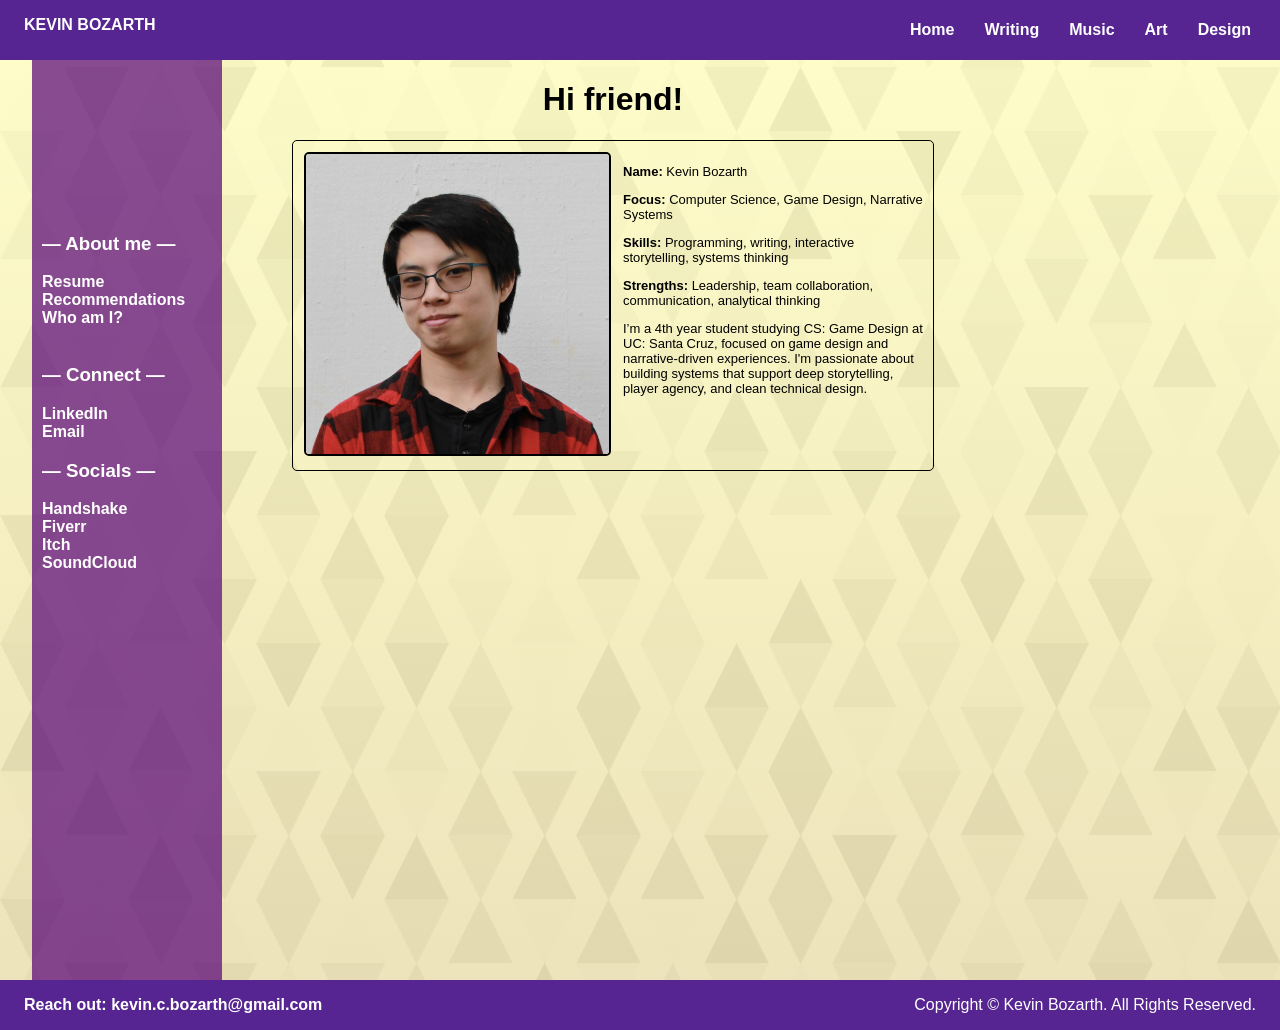
==== aboutme.html @ 6f34a11b "REDESIGN" ====
<!DOCTYPE html>
<html lang="en">
<head>
    <link rel="icon" type="image/png" href="favicon.png">
    <meta charset="UTF-8" />
    <meta name="viewport" content="width=device-width, initial-scale=1.0" />
    <title>This is Kevin</title>
    <link rel="stylesheet" href="style.css">
</head>

<body>
<header id="headerBar" class="headerBar stickyHeader flexContainer coloredBar"></header>
<div class="columnWrapper">

<aside id="sidebar" class="sidebar"></aside>

<main class="mainContent">
    <div class="pushMiddle">
            <h1>Hi friend!</h1>
        </div>
        <div class="flexContainer aboutMe">
            <div class="headShot">
                <img src="images/headPhoto.png" alt="Kevin">
            </div>
            <div class="projectText">
                <p><b>Name: </b>Kevin Bozarth</p>
                <p><b>Focus: </b>Computer Science, Game Design, Narrative Systems</p>
                <p><b>Skills: </b>Programming, writing, interactive storytelling, systems thinking</p>
                <p><b>Strengths: </b>Leadership, team collaboration, communication, analytical thinking</p>
                <p>I’m a 4th year student studying CS: Game Design at UC: Santa Cruz, 
                    focused on game design and narrative-driven experiences. 
                    I'm passionate about building systems that support 
                    deep storytelling, player agency, and clean technical design.
                </p>
            </div>
        </div>
</main>
</div> <!-- End of column wrapper -->

<footer id="footerBar" class="footerBar flexContainer coloredBar"></footer>

<script src="script.js"></script>
</body>
---- style.css ----
body {
    margin: 0;
    display: flex;
    align-items: center;
    flex-direction: column;
    font-family: Verdana, Geneva, Tahoma, sans-serif;
    /* background-color:rgba(20, 212, 237, 0.532); */
    background-image: linear-gradient(rgba(255, 251, 0, 0.21), rgba(186, 146, 0, 0.265)), url("images/triangleBackground.PNG");
    background-size: cover;
    background-position: center;
    background-repeat: repeat;
}

a {
    color: rgb(255, 255, 255);
    text-decoration: none;
    font-weight: bold;
}
a:hover {
    color: rgb(255, 211, 54);
}
a:active {
    color: rgb(220, 164, 53);
}

/* Universal elements */

.thinLine {
    border: none;
    height: 1px;
    background-color: #636262;
    margin: 40px
}

.stickyHeader {
    position: sticky;
    top: 0; 
}

.stickyFooter {
    position: sticky;
    bottom: 0; 
}

.stickyLeftBar {
    position: sticky;
    left: 0; 
}

.button {
    background-color:#8336a7;
    color: white;
    padding: 12px 24px;
    font-size: 16px;

    border: none;
    border-radius: 5px;
    cursor: pointer;

    /* transition: background-color 0.00s ease; */
}
.button:hover {
    background-color:#9047b7;
    transform: scale(1.01);
}
.button:active {
    background-color:#7431a0;
    transform: scale(0.99);
}

/* Classes */

.column {
    flex: 0;
    padding: 5px;
}

.pushLeft {
    justify-content: left;
    margin-right: auto;
}

.pushMiddle {
    text-align: center;
    justify-content: center;
}

.pushRight {
    justify-content: right;
    margin-left: auto;
}

.flexContainer { /* Best for distributing space dynamically along one row */
    display: flex;
    gap: 20px;
}

.gridContainer { /* Best for controlling exact sizing of track columns */
    display: grid;
    grid-template-columns: repeat(3, 1fr);
    gap: 20px;
}

.doubleColumn {
    display: grid;
    grid-template-columns: 1fr 1fr;
    max-width: 60%;
    gap: 20px;
}

.tripleColumn {
    display: grid;
    grid-template-columns: 1fr 1fr 1fr;
    min-width: 100px;
    gap: 20px;
}

.coloredBar {
    width: 100%;
    z-index: 1000;
    box-sizing: border-box;
    background-color: #562591;
    padding: 16px 24px;
    color: white;
}

/* Regular */

.projectShowcase {
    width: 100%;
    display: flex;
    gap: 20px;
}
.projectShowcase img {
    width: 100%;
    aspect-ratio: 16 / 9;
    object-fit: cover;
    height: auto;
}
.projectText {
    width: 40%;
    min-width: 40%; 
    overflow-wrap: break-word; 
}
.projectImage {
    width: 100%;
    flex: 1;
    max-width: 500px
}

.miniShowcase { /* One column, two rows */
    display: grid;
    grid-template-columns: 1fr;
    grid-template-rows: repeat(2, 1fr);
    background-color: #ffffff;
    min-width: 200px;
    max-width: 350px;
}
.miniShowcase img {
    width: 100%;
    aspect-ratio: 16 / 9;
    object-fit: cover;
    height: auto;
    min-width: 200px;
    max-width: 350px;
}

.columnWrapper {
    width: 95%;
    display: flex;
    gap: 20px;
    align-items: flex-start; /* Allows the sticky element to move within the parent */
}

.sidebar {
    width: 170px;
    flex-shrink: 0; /* Prevent shrink */
    position: sticky;
    height: fit-content;
    top: 40px;
    left: 0px;
    margin-right: 50px;
    padding: 10px;
    height: 100vh; /* Takes up 100% of the viewport height */
    /* background-color: #3b50d6; */
    background-color: rgba(86, 1, 120, 0.701); 
    color: white;
}

.content {
    flex-grow: 1;
}

.intro, .bringHeader {
    text-align: center;
}

.aboutMe {
    width: fit-content;
    height: fit-content;
    border: 1px solid rgb(0, 0, 0);
    border-radius: 5px;
    padding: 10px;
    background-position: top;
    display: grid;
    grid-template-columns: 1fr 1fr;
    grid-gap: 20px;
    font-size: 13px;
}
.aboutMe div {
    width: 300px;
    align-items: center;
}
.aboutMe img {
    height: 300px;
    border-radius: 5px;
    border: 2px solid rgb(0, 0, 0);
    align-items: left;
    object-fit: cover;
    object-position: center;
    margin-top: 1px;
    margin-bottom: 1px;
    margin-left: 1px;
}
.portrait div {
    width: 10px;
    margin-right: 300px;
}
.headShot {
    object-fit: cover;
    flex: 1;
    max-width: 500px;
    height: auto;
    border: #ae00ff;
    border-radius: 5px;
}

.speaker {
    padding: 8%;
    width: 80%;
    background: rgba(137, 137, 137, 0.265);
}
.speakerPic { 
    align-items: center;
    justify-content: center;
    background: rgba(255, 166, 0, 0);
    display: flex;
    padding-bottom: 15px;
}
.speakerPic img {
    min-width: 70px;
    max-width: 150px;
    border-radius: 20px;
    border-color: rgba(35, 35, 35, 0.799);
    border: 2px solid;
    aspect-ratio: 1 / 1;
}
.speakerName {
    text-align: center;
    background: rgba(255, 255, 0, 0);
    font-weight: bold;
    font-size: 24px;
    font-family: 'Times New Roman', Times, serif;
}
.speakerRole {
    text-align: center;
    background: rgba(255, 192, 203, 0);
    font-family: Georgia, 'Times New Roman', Times, serif;
}
.speakerQuote {
    display: flex;
    align-items: center;
    height: 100%;
    padding-top: 10px;
    padding-bottom: 10px;
    padding-left: 10px;
    padding-right: 10px;
    background: rgba(252, 252, 252, 0.336);
}
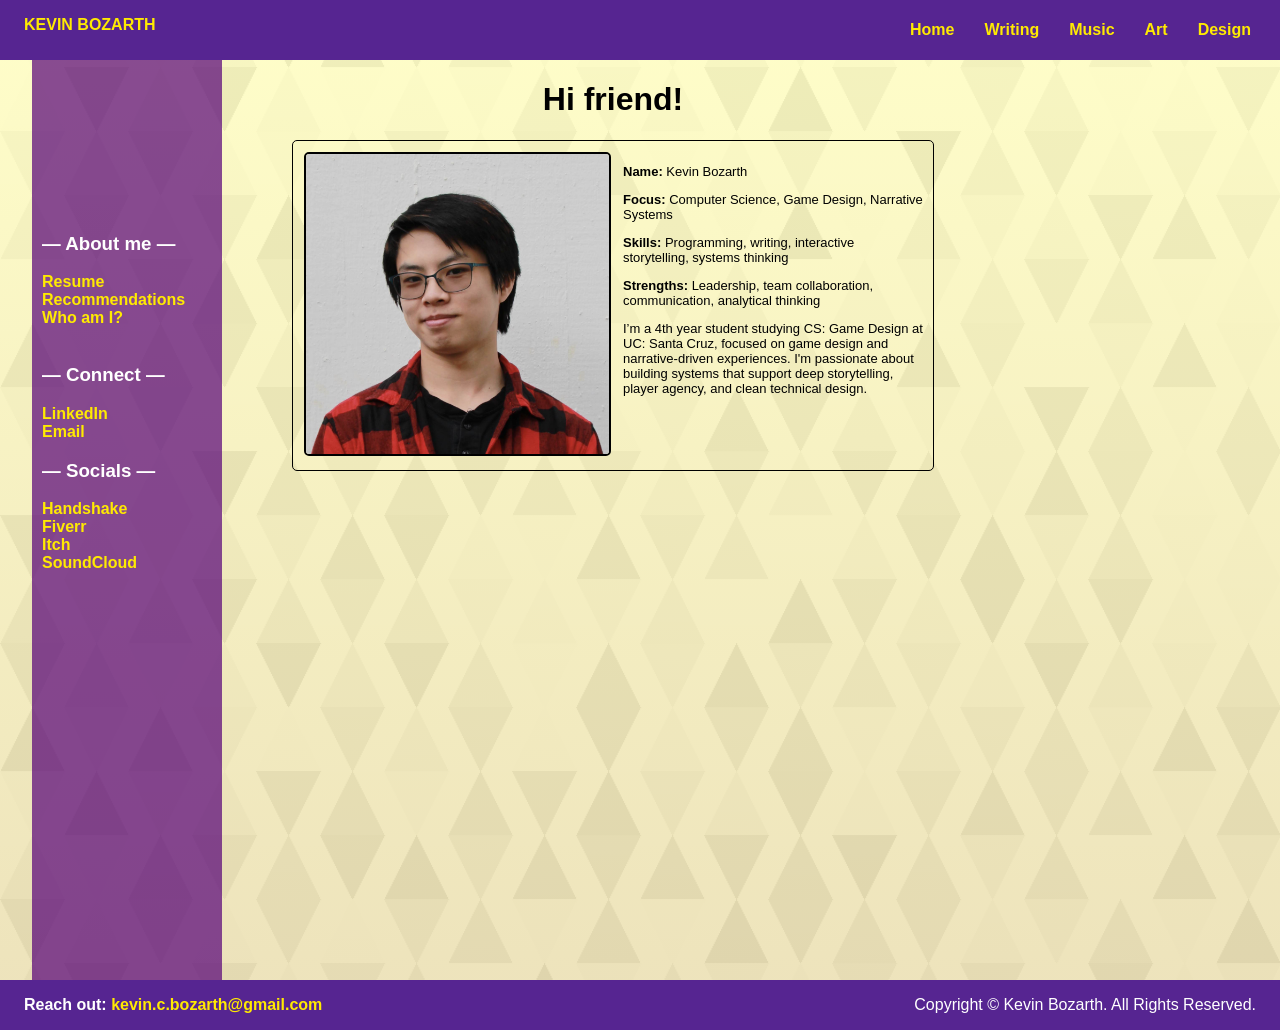
==== commit 5ae5a411: "DINK motifs and some snippets" ====
--- a/aboutme.html
+++ b/aboutme.html
@@ -39,5 +39,5 @@
 
 <footer id="footerBar" class="footerBar flexContainer coloredBar"></footer>
 
-<script src="script.js"></script>
+<script src="bars.js"></script>
 </body>
--- a/style.css
+++ b/style.css
@@ -12,7 +12,7 @@
 }
 
 a {
-    color: rgb(255, 255, 255);
+    color: rgb(255, 234, 1);
     text-decoration: none;
     font-weight: bold;
 }
@@ -21,6 +21,10 @@
 }
 a:active {
     color: rgb(220, 164, 53);
+}
+.normalHL a {
+    color: blue;
+    text-decoration: underline;
 }
 
 /* Universal elements */
@@ -106,6 +110,7 @@
     grid-template-columns: 1fr 1fr;
     max-width: 60%;
     gap: 20px;
+    column-gap: 50px
 }
 
 .tripleColumn {
@@ -276,4 +281,50 @@
     padding-left: 10px;
     padding-right: 10px;
     background: rgba(252, 252, 252, 0.336);
-}+}
+
+
+/* Audio stuff */
+
+.motifColumn {
+    padding: 10px;
+    background: rgba(252, 252, 252, 0.336);
+}
+
+.motifDouble {
+    display: grid;
+    grid-template-columns: 0.1fr 1fr;
+    grid-gap: 10px;
+}
+
+.motifInfo {
+    background-color: rgba(255, 0, 0, 0);
+    padding-bottom: 10px;
+}
+
+.scoreMotif img {
+    min-width: 100%;
+    max-width: 100%;
+    border: 1px solid black;
+}
+
+.soundItem {
+    padding-top: 5px;
+    display: inline-block;
+}
+
+.audioButton {
+    background: rgba(255, 192, 203, 0);
+    border: none;
+    cursor: pointer;
+    transition: all 0.2s ease;
+}
+.audioButton img {
+    max-width: 30px
+}
+
+/* .soundboardContainer {
+    display: flex;
+    gap: 15px;
+    padding: 20px;
+} */
